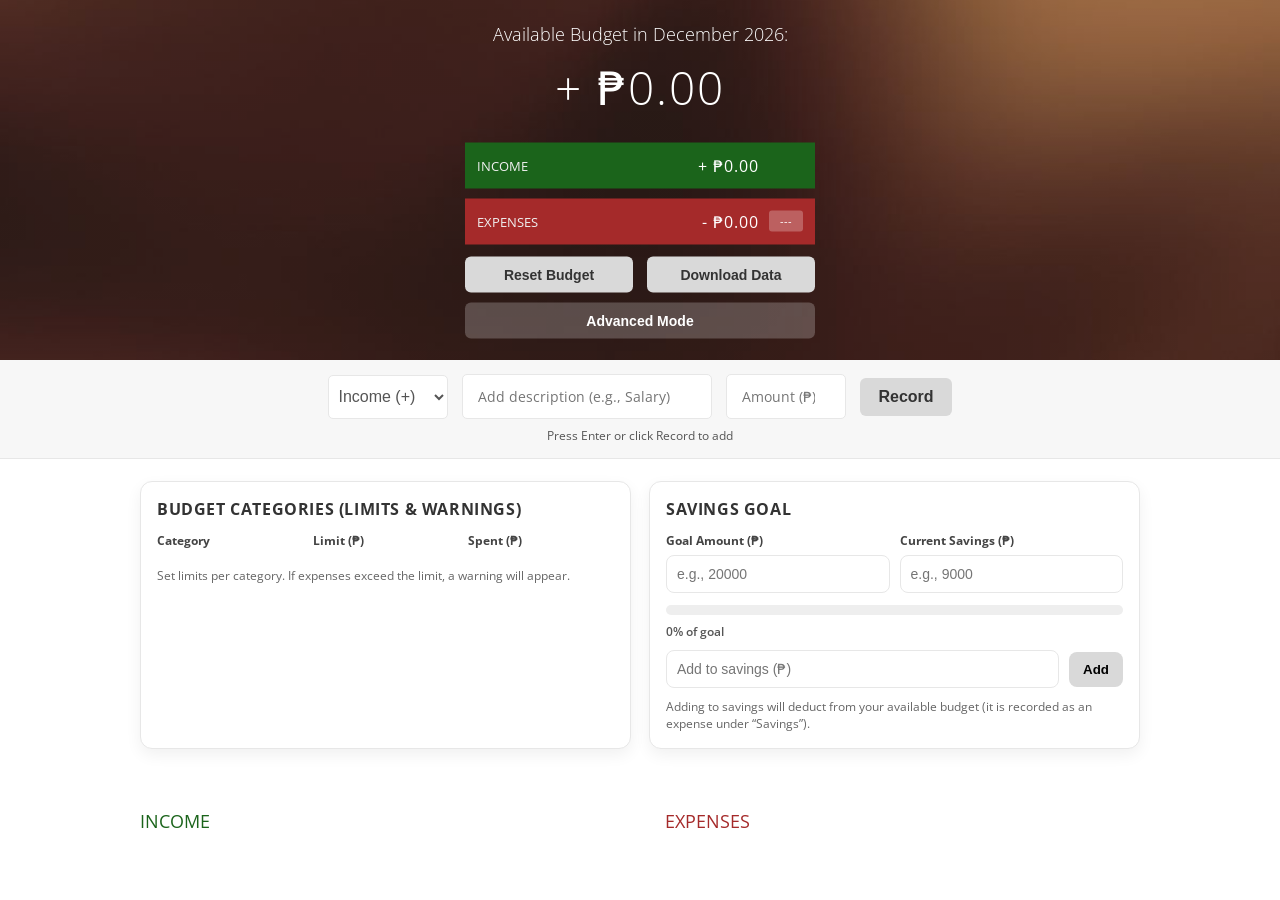
==== index.html @ fd178312 "Add files via upload" ====
<!DOCTYPE html>
<html lang="en">
<head>
    <meta charset="UTF-8">
    <link href="https://fonts.googleapis.com/css?family=Open+Sans:100,300,400,600" rel="stylesheet" type="text/css">
    <link href="https://code.ionicframework.com/ionicons/2.0.1/css/ionicons.min.css" rel="stylesheet" type="text/css">
    <link type="text/css" rel="stylesheet" href="style.css">
    <title>iBudget</title>
</head>
<body>

    <div class="top">
        <div class="budget">
            <div class="budget__title">
                Available Budget in <span class="budget__title--month">%Month%</span>:
            </div>
            <div class="budget__value">+ ₱0.00</div>

            <div class="budget__income clearfix">
                <div class="budget__income--text">Income</div>
                <div class="right">
                    <div class="budget__income--value">+ ₱0.00</div>
                    <div class="budget__income--percentage">&nbsp;</div>
                </div>
            </div>

            <div class="budget__expenses clearfix">
                <div class="budget__expenses--text">Expenses</div>
                <div class="right clearfix">
                    <div class="budget__expenses--value">- ₱0.00</div>
                    <div class="budget__expenses--percentage">---</div>
                </div>
            </div>

            <!-- Buttons -->
            <button class="reset-btn">Reset Budget</button>
            <button class="download-btn">Download Data</button>
            <button class="advanced-toggle-btn" type="button" aria-pressed="false">Advanced Mode</button>

            <!-- Advanced: quick status (hidden in basic mode) -->
            <div class="advanced-status" hidden>
                <div class="advanced-status__row">
                    <div class="advanced-status__label">Financial Risk Level</div>
                    <div class="advanced-status__value risk-level" data-risk="unknown">---</div>
                </div>
                <div class="advanced-status__hint">Based on total expenses vs total income</div>
                <div class="advanced-warning" hidden></div>
            </div>
        </div>
    </div>

    <div class="bottom">
        <div class="add">
            <div class="add__container">
                <select class="add__type">
                    <option value="inc" selected>Income (+)</option>
                    <option value="exp">Expense (-)</option>
                </select>

                <!-- Advanced: category selector (only for expenses) -->
                <select class="add__category" hidden>
                    <option value="Food">Food</option>
                    <option value="Transportation">Transportation</option>
                    <option value="School">School</option>
                    <option value="Bills">Bills</option>
                    <option value="Personal">Personal</option>
                    <option value="Others" selected>Others</option>
                </select>

                <input type="text" class="add__description" placeholder="Add description (e.g., Salary)">
                <input type="number" class="add__value" placeholder="Amount (₱)">
                <button class="add__btn">Record</button>
                <span class="add__hint">Press Enter or click Record to add</span>
            </div>
        </div>

        <!-- Advanced panels -->
        <div class="advanced-panels" hidden>
            <div class="advanced-card">
                <h3>Budget Categories (Limits & Warnings)</h3>
                <div class="category-limits">
                    <div class="category-limits__row">
                        <label>Category</label>
                        <label>Limit (₱)</label>
                        <label>Spent (₱)</label>
                    </div>
                    <div class="category-limits__list"></div>
                </div>
                <div class="advanced-card__hint">Set limits per category. If expenses exceed the limit, a warning will appear.</div>
            </div>

            <div class="advanced-card">
                <h3>Savings Goal</h3>
                <div class="savings-grid">
                    <div class="savings-field">
                        <label for="savings-goal">Goal Amount (₱)</label>
                        <input id="savings-goal" class="savings__goal" type="number" min="0" placeholder="e.g., 20000">
                    </div>
                    <div class="savings-field">
                        <label for="savings-current">Current Savings (₱)</label>
                        <input id="savings-current" class="savings__current" type="number" min="0" placeholder="e.g., 9000">
                    </div>
                </div>
                <div class="savings-progress">
                    <div class="savings-progress__bar"><div class="savings-progress__fill" style="width:0%"></div></div>
                    <div class="savings-progress__text">0% of goal</div>
                </div>

                <div class="savings-add">
                    <input class="savings__add" type="number" min="0" placeholder="Add to savings (₱)">
                    <button class="savings__addbtn" type="button">Add</button>
                </div>
                <div class="advanced-card__hint">Adding to savings will deduct from your available budget (it is recorded as an expense under “Savings”).</div>
            </div>
        </div>

        <div class="container clearfix">
            <div class="income">
                <h2 class="icome__title">Income</h2>
                <div class="income__list"></div>
            </div>

            <div class="expenses">
                <h2 class="expenses__title">Expenses</h2>
                <div class="expenses__list"></div>
            </div>
        </div>
    </div>

    <script src="app.js"></script>
</body>
</html>
---- style.css ----
/**********************************************
*** GENERAL
**********************************************/
* {
    margin: 0;
    padding: 0;
    box-sizing: border-box;
}

.clearfix::after {
    content: "";
    display: table;
    clear: both;
}

body {
    color: #555;
    font-family: Open Sans;
    font-size: 16px;
    position: relative;
    height: 100vh;
    font-weight: 400;
}

.right { float: right; }
.red { color: #A52A2A !important; }
.red-focus:focus { border: 1px solid #A52A2A !important; }

/**********************************************
*** TOP PART
**********************************************/
.top {
    height: 40vh;
    background-image: linear-gradient(rgba(0, 0, 0, 0.35), rgba(0, 0, 0, 0.35)), url(back.png);
    background-size: cover;
    background-position: center;
    position: relative;
}

.budget {
    position: absolute;
    width: 350px;
    top: 50%;
    left: 50%;
    transform: translate(-50%, -50%);
    color: #fff;
}

.budget__title {
    font-size: 18px;
    text-align: center;
    margin-bottom: 10px;
    font-weight: 300;
}

.budget__value {
    font-weight: 300;
    font-size: 46px;
    text-align: center;
    margin-bottom: 25px;
    letter-spacing: 2px;
}

.budget__income,
.budget__expenses {
    padding: 12px;
    text-transform: uppercase;
}

.budget__income {
    margin-bottom: 10px;
    background-color: #1b641b;
}

.budget__expenses {
    background-color: #A52A2A;
}

.budget__income--text,
.budget__expenses--text {
    float: left;
    font-size: 13px;
    color: #f0f0f0;
    margin-top: 2px;
}

.budget__income--value,
.budget__expenses--value {
    letter-spacing: 1px;
    float: left;
}

.budget__income--percentage,
.budget__expenses--percentage {
    float: left;
    width: 34px;
    font-size: 11px;
    padding: 3px 0;
    margin-left: 10px;
}

.budget__expenses--percentage {
    background-color: rgba(255, 255, 255, 0.25);
    text-align: center;
    border-radius: 3px;
}

/**********************************************
*** BOTTOM PART
**********************************************/
/***** FORM *****/
.add {
    padding: 14px;
    border-bottom: 1px solid #e7e7e7;
    background-color: #f7f7f7;
}

.add__container {
    margin: 0 auto;
    text-align: center;
}

.add__type {
    width: 120px;
    border: 1px solid #e7e7e7;
    height: 44px;
    font-size: 16px;
    color: inherit;
    background-color: #fff;
    margin-right: 10px;
    font-weight: 300;
    border-radius: 5px;
    padding-left: 5px;
    transition: border 0.3s;
    cursor: pointer;
}

.add__description,
.add__value {
    border: 1px solid #e7e7e7;
    background-color: #fff;
    color: inherit;
    font-family: inherit;
    font-size: 14px;
    padding: 12px 15px;
    margin-right: 10px;
    border-radius: 5px;
    transition: border 0.3s;
}

.add__description { width: 250px; }
.add__value { width: 120px; }

.add__btn {
    font-size: 16px;
    background-color: #d9d9d9;
    color: #333;
    border: none;
    border-radius: 6px;
    padding: 10px 18px;
    cursor: pointer;
    font-weight: 600;
    transition: background-color 0.25s ease, transform 0.15s ease, box-shadow 0.15s ease;
}

.add__btn:hover {
    background-color: #cfcfcf;
    box-shadow: 0 3px 8px rgba(0,0,0,0.15);
}

.add__btn:active {
    transform: translateY(2px);
    box-shadow: none;
}

.add__type:focus,
.add__description:focus,
.add__value:focus {
    outline: none;
    border: 1px solid #1b641b;
}

/***** LISTS *****/
.container {
    width: 1000px;
    margin: 60px auto;
}

.income {
    float: left;
    width: 475px;
    margin-right: 50px;
}

.expenses {
    float: left;
    width: 475px;
}

h2 {
    text-transform: uppercase;
    font-size: 18px;
    font-weight: 400;
    margin-bottom: 15px;
}

.icome__title { color: #1b641b; }
.expenses__title { color: #A52A2A; }

.item {
    padding: 13px;
    border-bottom: 1px solid #e7e7e7;
    position: relative;
}

.item:first-child { border-top: 1px solid #e7e7e7; }
.item:nth-child(even) { background-color: #f7f7f7; }

.item__description {
    float: left;
}

.cat-badge {
    display: inline-block;
    font-size: 10px;
    font-weight: 700;
    text-transform: uppercase;
    letter-spacing: 0.4px;
    padding: 3px 8px;
    border-radius: 999px;
    background: #e7e7e7;
    color: #333;
    margin-right: 8px;
    vertical-align: middle;
}

.item__value {
    float: left;
    transition: transform 0.3s;
}

.item__percentage {
    float: left;
    margin-left: 20px;
    transition: transform 0.3s;
    font-size: 11px;
    background-color: #f3d6d6;
    padding: 3px;
    border-radius: 3px;
    width: 32px;
    text-align: center;
}

.income .item__value,
.income .item__delete--btn {
    color: #1b641b;
}

.expenses .item__value,
.expenses .item__percentage,
.expenses .item__delete--btn {
    color: #A52A2A;
}

/***** HOVER DELETE BUTTON AS CIRCLE *****/
.item__delete {
    position: absolute;
    right: 10px;
    top: 50%;
    transform: translateY(-50%);
    display: none;
}

.item__delete--btn {
    font-size: 16px;
    background-color: #ccc;
    color: #fff;
    border-radius: 50%;
    width: 24px;
    height: 24px;
    border: none;
    cursor: pointer;
    display: flex;
    align-items: center;
    justify-content: center;
    transition: background-color 0.2s ease;
}

.item__delete--btn:hover {
    background-color: #A52A2A; /* turn red on hover */
}

.item:hover .item__delete {
    display: block;
}

.item:hover .item__value { transform: translateX(-30px); }
.item:hover .item__percentage { transform: translateX(-30px); }

/**********************************************
*** ACTION BUTTONS
**********************************************/
.budget .reset-btn,
.budget .download-btn {
    width: 48%;
    padding: 10px 0;
    margin-top: 12px;
    font-size: 14px;
    font-weight: 600;
    border: none;
    border-radius: 6px;
    cursor: pointer;
    background-color: #d9d9d9;
    color: #333;
    transition: background-color 0.25s ease, transform 0.15s ease, box-shadow 0.15s ease;
}

/* Advanced mode button */
.budget .advanced-toggle-btn {
    width: 100%;
    clear: both;
    padding: 10px 0;
    margin-top: 10px;
    font-size: 14px;
    font-weight: 700;
    border: none;
    border-radius: 6px;
    cursor: pointer;
    background-color: rgba(255,255,255,0.22);
    color: #fff;
    transition: background-color 0.25s ease, transform 0.15s ease, box-shadow 0.15s ease;
}

.budget .advanced-toggle-btn:hover {
    background-color: rgba(255,255,255,0.30);
    box-shadow: 0 3px 10px rgba(0,0,0,0.2);
}

.budget .advanced-toggle-btn:active {
    transform: translateY(2px);
    box-shadow: none;
}

/* Advanced status inside top card */
.advanced-status {
    margin-top: 10px;
    padding: 10px;
    border-radius: 8px;
    background: rgba(255,255,255,0.14);
}

.advanced-status__row {
    display: flex;
    justify-content: space-between;
    align-items: center;
    gap: 10px;
}

.advanced-status__label {
    font-size: 12px;
    opacity: 0.9;
    text-transform: uppercase;
    letter-spacing: 0.6px;
}

.advanced-status__value {
    font-weight: 700;
    padding: 4px 10px;
    border-radius: 999px;
    background: rgba(0,0,0,0.18);
}

.advanced-status__hint {
    margin-top: 6px;
    font-size: 11px;
    opacity: 0.9;
}

.risk-level[data-risk="low"] { background: rgba(27,100,27,0.60); }
.risk-level[data-risk="medium"] { background: rgba(255,166,0,0.60); }
.risk-level[data-risk="high"] { background: rgba(165,42,42,0.70); }

.advanced-warning {
    margin-top: 8px;
    padding: 8px 10px;
    border-radius: 8px;
    background: rgba(165,42,42,0.70);
    font-size: 12px;
    line-height: 1.3;
}

/* Advanced: category selector */
.add__category {
    width: 170px;
    border: 1px solid #e7e7e7;
    height: 44px;
    font-size: 14px;
    color: inherit;
    background-color: #fff;
    margin-right: 10px;
    font-weight: 300;
    border-radius: 5px;
    padding-left: 8px;
    transition: border 0.3s;
    cursor: pointer;
}

/* Advanced panels */
.advanced-panels {
    width: 1000px;
    margin: 22px auto 0;
    display: grid;
    grid-template-columns: 1fr 1fr;
    gap: 18px;
}

.advanced-card {
    background: #fff;
    border: 1px solid #e7e7e7;
    border-radius: 12px;
    padding: 16px;
    box-shadow: 0 6px 16px rgba(0,0,0,0.06);
}

.advanced-card h3 {
    font-size: 16px;
    font-weight: 700;
    margin-bottom: 12px;
    text-transform: uppercase;
    letter-spacing: 0.6px;
    color: #333;
}

.advanced-card__hint {
    margin-top: 10px;
    font-size: 12px;
    color: #666;
}

.category-limits__row {
    display: grid;
    grid-template-columns: 1fr 1fr 1fr;
    gap: 10px;
    font-size: 12px;
    font-weight: 700;
    color: #444;
    margin-bottom: 8px;
}

.category-limits__list {
    display: flex;
    flex-direction: column;
    gap: 10px;
}

.category-limit {
    display: grid;
    grid-template-columns: 1fr 1fr 1fr;
    gap: 10px;
    align-items: center;
    padding: 10px;
    border-radius: 10px;
    background: #f7f7f7;
    border: 1px solid #eee;
}

.category-limit.is-over {
    border-color: rgba(165,42,42,0.45);
    background: rgba(165,42,42,0.08);
}

.category-limit__name {
    font-weight: 700;
    color: #333;
}

.category-limit input {
    width: 100%;
    border: 1px solid #e7e7e7;
    border-radius: 8px;
    padding: 10px;
    font-size: 14px;
}

.category-limit__spent {
    font-weight: 700;
    text-align: right;
}

.category-limit.is-over .category-limit__spent {
    color: #A52A2A;
}

/* Savings */
.savings-grid {
    display: grid;
    grid-template-columns: 1fr 1fr;
    gap: 10px;
}

.savings-field label {
    display: block;
    font-size: 12px;
    font-weight: 700;
    margin-bottom: 6px;
    color: #444;
}

.savings-field input {
    width: 100%;
    border: 1px solid #e7e7e7;
    border-radius: 8px;
    padding: 10px;
    font-size: 14px;
}

.savings-progress {
    margin-top: 12px;
}

.savings-progress__bar {
    height: 10px;
    background: #eee;
    border-radius: 999px;
    overflow: hidden;
}

.savings-progress__fill {
    height: 100%;
    background: #1b641b;
    width: 0%;
}

.savings-progress__text {
    margin-top: 8px;
    font-size: 12px;
    color: #555;
    font-weight: 600;
}

.savings-add {
    margin-top: 10px;
    display: grid;
    grid-template-columns: 1fr auto;
    gap: 10px;
    align-items: center;
}

.savings-add input {
    border: 1px solid #e7e7e7;
    border-radius: 8px;
    padding: 10px;
    font-size: 14px;
}

.savings__addbtn {
    border: none;
    border-radius: 8px;
    padding: 10px 14px;
    font-weight: 700;
    cursor: pointer;
    background: #d9d9d9;
}

.savings__addbtn:hover {
    background: #cfcfcf;
}

@media (max-width: 1050px) {
    .container, .advanced-panels { width: 92%; }
    .advanced-panels { grid-template-columns: 1fr; }
}

.budget .reset-btn { float: left; }
.budget .download-btn { float: right; }

.budget .reset-btn:hover,
.budget .download-btn:hover {
    background-color: #cfcfcf;
    box-shadow: 0 3px 8px rgba(0,0,0,0.15);
}

.budget .reset-btn:active,
.budget .download-btn:active {
    transform: translateY(2px);
    box-shadow: none;
}

.budget .reset-btn:focus,
.budget .download-btn:focus {
    outline: none;
}

/**********************************************
*** HINT TEXT
**********************************************/
.add__hint {
    display: block;
    text-align: center;
    margin-top: 8px;
    font-size: 12px;
    color: #555;
}
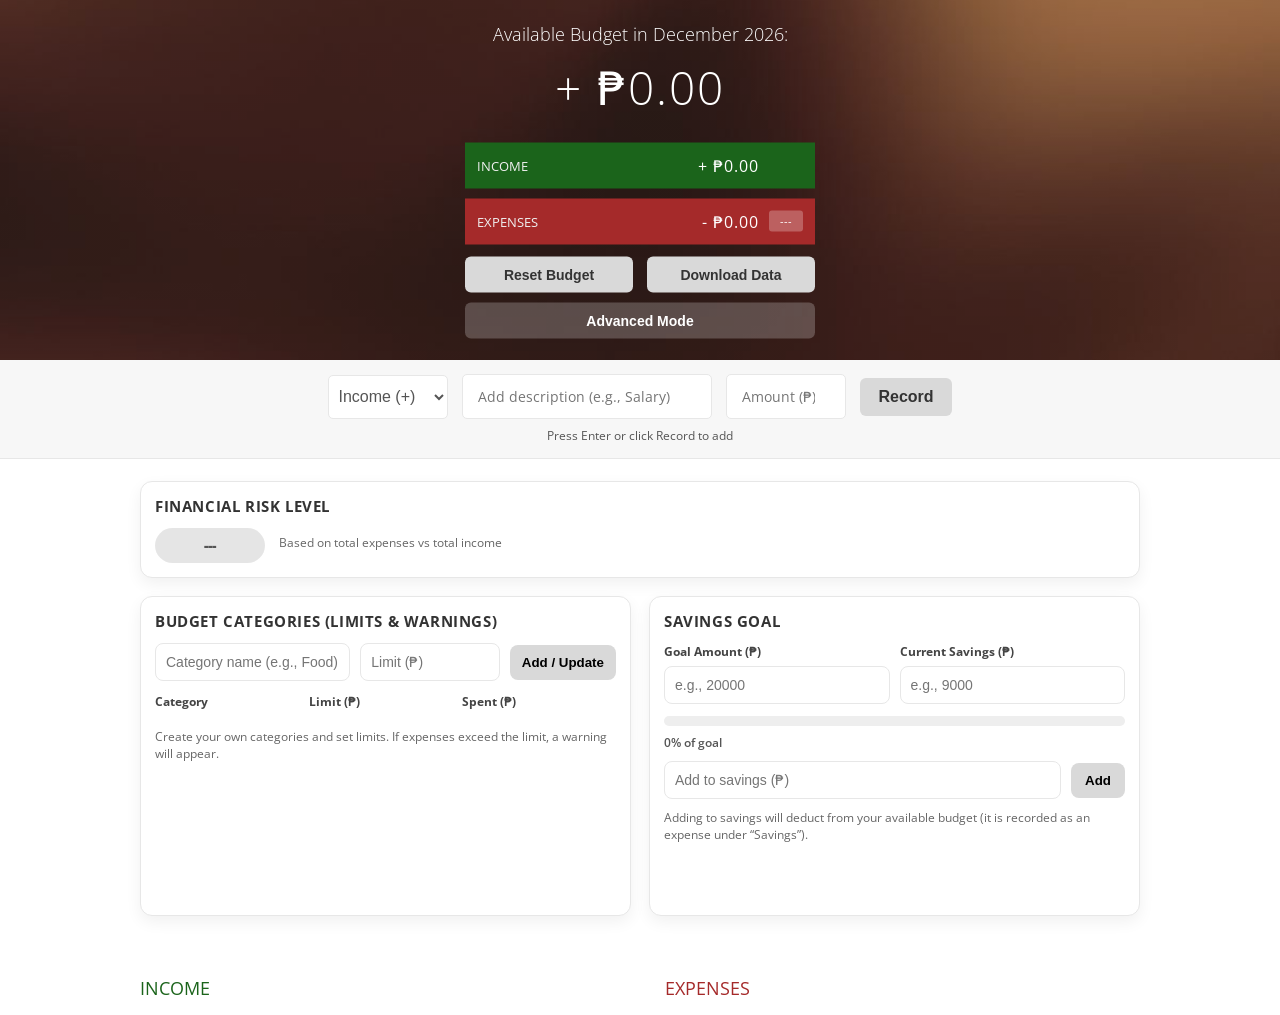
==== commit e924a5c0: "Add files via upload" ====
--- a/index.html
+++ b/index.html
@@ -36,16 +36,6 @@
             <button class="reset-btn">Reset Budget</button>
             <button class="download-btn">Download Data</button>
             <button class="advanced-toggle-btn" type="button" aria-pressed="false">Advanced Mode</button>
-
-            <!-- Advanced: quick status (hidden in basic mode) -->
-            <div class="advanced-status" hidden>
-                <div class="advanced-status__row">
-                    <div class="advanced-status__label">Financial Risk Level</div>
-                    <div class="advanced-status__value risk-level" data-risk="unknown">---</div>
-                </div>
-                <div class="advanced-status__hint">Based on total expenses vs total income</div>
-                <div class="advanced-warning" hidden></div>
-            </div>
         </div>
     </div>
 
@@ -57,15 +47,9 @@
                     <option value="exp">Expense (-)</option>
                 </select>
 
-                <!-- Advanced: category selector (only for expenses) -->
-                <select class="add__category" hidden>
-                    <option value="Food">Food</option>
-                    <option value="Transportation">Transportation</option>
-                    <option value="School">School</option>
-                    <option value="Bills">Bills</option>
-                    <option value="Personal">Personal</option>
-                    <option value="Others" selected>Others</option>
-                </select>
+                <!-- Advanced: category input (only for expenses) -->
+                <input class="add__category" type="text" list="category-list" placeholder="Category" hidden>
+                <datalist id="category-list"></datalist>
 
                 <input type="text" class="add__description" placeholder="Add description (e.g., Salary)">
                 <input type="number" class="add__value" placeholder="Amount (₱)">
@@ -76,20 +60,38 @@
 
         <!-- Advanced panels -->
         <div class="advanced-panels" hidden>
-            <div class="advanced-card">
+            <!-- Risk card first to prevent overlap and improve readability -->
+            <div class="advanced-card advanced-card--full">
+                <h3>Financial Risk Level</h3>
+                <div class="risk-grid">
+                    <div class="risk-badge risk-level" data-risk="unknown">---</div>
+                    <div class="risk-text">
+                        <div class="risk-hint">Based on total expenses vs total income</div>
+                        <div class="advanced-warning" hidden></div>
+                    </div>
+                </div>
+            </div>
+
+            <div class="advanced-card advanced-card--half">
                 <h3>Budget Categories (Limits & Warnings)</h3>
+                <div class="category-add">
+                    <input class="category-add__name" type="text" placeholder="Category name (e.g., Food)">
+                    <input class="category-add__limit" type="number" min="0" placeholder="Limit (₱)">
+                    <button class="category-add__btn" type="button">Add / Update</button>
+                </div>
                 <div class="category-limits">
                     <div class="category-limits__row">
                         <label>Category</label>
                         <label>Limit (₱)</label>
                         <label>Spent (₱)</label>
+                        <label></label>
                     </div>
                     <div class="category-limits__list"></div>
                 </div>
-                <div class="advanced-card__hint">Set limits per category. If expenses exceed the limit, a warning will appear.</div>
+                <div class="advanced-card__hint">Create your own categories and set limits. If expenses exceed the limit, a warning will appear.</div>
             </div>
 
-            <div class="advanced-card">
+            <div class="advanced-card advanced-card--half">
                 <h3>Savings Goal</h3>
                 <div class="savings-grid">
                     <div class="savings-field">
--- a/style.css
+++ b/style.css
@@ -341,40 +341,7 @@
     box-shadow: none;
 }
 
-/* Advanced status inside top card */
-.advanced-status {
-    margin-top: 10px;
-    padding: 10px;
-    border-radius: 8px;
-    background: rgba(255,255,255,0.14);
-}
-
-.advanced-status__row {
-    display: flex;
-    justify-content: space-between;
-    align-items: center;
-    gap: 10px;
-}
-
-.advanced-status__label {
-    font-size: 12px;
-    opacity: 0.9;
-    text-transform: uppercase;
-    letter-spacing: 0.6px;
-}
-
-.advanced-status__value {
-    font-weight: 700;
-    padding: 4px 10px;
-    border-radius: 999px;
-    background: rgba(0,0,0,0.18);
-}
-
-.advanced-status__hint {
-    margin-top: 6px;
-    font-size: 11px;
-    opacity: 0.9;
-}
+/* (Advanced status used to be inside the top card; now shown inside Advanced panels) */
 
 .risk-level[data-risk="low"] { background: rgba(27,100,27,0.60); }
 .risk-level[data-risk="medium"] { background: rgba(255,166,0,0.60); }
@@ -389,7 +356,7 @@
     line-height: 1.3;
 }
 
-/* Advanced: category selector */
+/* Advanced: category input */
 .add__category {
     width: 170px;
     border: 1px solid #e7e7e7;
@@ -402,28 +369,37 @@
     border-radius: 5px;
     padding-left: 8px;
     transition: border 0.3s;
-    cursor: pointer;
 }
 
 /* Advanced panels */
 .advanced-panels {
-    width: 1000px;
+    width: 92%;
+    max-width: 1000px;
     margin: 22px auto 0;
     display: grid;
     grid-template-columns: 1fr 1fr;
     gap: 18px;
 }
 
+.advanced-card--full {
+    grid-column: 1 / -1;
+}
+
+.advanced-card--half {
+    /* ensures both left/right panels feel equally sized */
+    min-height: 320px;
+}
+
 .advanced-card {
     background: #fff;
     border: 1px solid #e7e7e7;
     border-radius: 12px;
-    padding: 16px;
+    padding: 14px;
     box-shadow: 0 6px 16px rgba(0,0,0,0.06);
 }
 
 .advanced-card h3 {
-    font-size: 16px;
+    font-size: 15px;
     font-weight: 700;
     margin-bottom: 12px;
     text-transform: uppercase;
@@ -431,6 +407,60 @@
     color: #333;
 }
 
+/* Risk card layout */
+.risk-grid {
+    display: grid;
+    grid-template-columns: auto 1fr;
+    gap: 14px;
+    align-items: center;
+}
+
+.risk-badge {
+    font-weight: 800;
+    font-size: 14px;
+    padding: 8px 14px;
+    border-radius: 999px;
+    background: rgba(0,0,0,0.10);
+    text-align: center;
+    min-width: 110px;
+}
+
+.risk-hint {
+    font-size: 12px;
+    color: #666;
+    margin-bottom: 6px;
+}
+
+.risk-text .advanced-warning {
+    margin-top: 0;
+}
+
+/* Category add row */
+.category-add {
+    display: grid;
+    grid-template-columns: 1.4fr 1fr auto;
+    gap: 10px;
+    align-items: center;
+    margin-bottom: 12px;
+}
+
+.category-add input {
+    width: 100%;
+    border: 1px solid #e7e7e7;
+    border-radius: 8px;
+    padding: 10px;
+    font-size: 14px;
+}
+
+.category-add__btn {
+    border: none;
+    border-radius: 8px;
+    padding: 10px 12px;
+    font-weight: 700;
+    cursor: pointer;
+    background: #d9d9d9;
+}
+
 .advanced-card__hint {
     margin-top: 10px;
     font-size: 12px;
@@ -439,7 +469,7 @@
 
 .category-limits__row {
     display: grid;
-    grid-template-columns: 1fr 1fr 1fr;
+    grid-template-columns: 1fr 1fr 1fr auto;
     gap: 10px;
     font-size: 12px;
     font-weight: 700;
@@ -455,13 +485,27 @@
 
 .category-limit {
     display: grid;
-    grid-template-columns: 1fr 1fr 1fr;
+    grid-template-columns: 1fr 1fr 1fr auto;
     gap: 10px;
     align-items: center;
     padding: 10px;
     border-radius: 10px;
     background: #f7f7f7;
     border: 1px solid #eee;
+}
+
+.category-limit__delete {
+    border: none;
+    background: transparent;
+    font-size: 18px;
+    cursor: pointer;
+    line-height: 1;
+    padding: 6px 8px;
+    border-radius: 8px;
+}
+
+.category-limit__delete:hover {
+    background: rgba(0,0,0,0.06);
 }
 
 .category-limit.is-over {
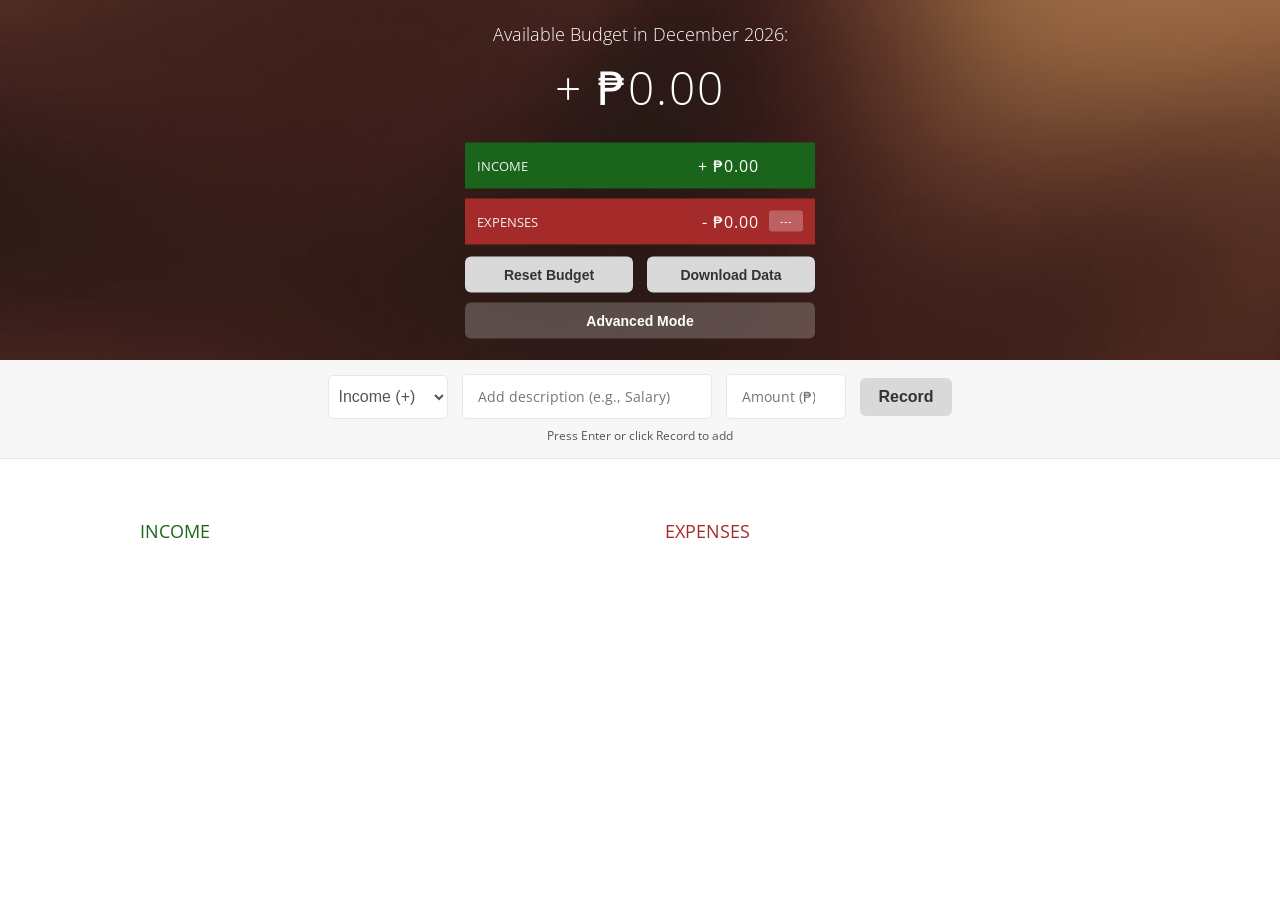
==== commit 24ef3bea: "Add files via upload" ====
--- a/index.html
+++ b/index.html
@@ -47,8 +47,10 @@
                     <option value="exp">Expense (-)</option>
                 </select>
 
-                <!-- Advanced: category input (only for expenses) -->
-                <input class="add__category" type="text" list="category-list" placeholder="Category" hidden>
+                <!-- Advanced: category input (only for expenses)
+                     Used to match expenses to category limits & warnings. -->
+                <input class="add__category" type="text" list="category-list" placeholder="Limit category (for budget warnings)" title="This category name is used for Budget Category limits & warnings" hidden>
+                <span class="add__category-hint" hidden>Used for Budget Category limits & warnings</span>
                 <datalist id="category-list"></datalist>
 
                 <input type="text" class="add__description" placeholder="Add description (e.g., Salary)">
--- a/style.css
+++ b/style.css
@@ -21,6 +21,9 @@
     height: 100vh;
     font-weight: 400;
 }
+
+/* Ensure elements using the HTML 'hidden' attribute are always hidden */
+[hidden] { display: none !important; }
 
 .right { float: right; }
 .red { color: #A52A2A !important; }
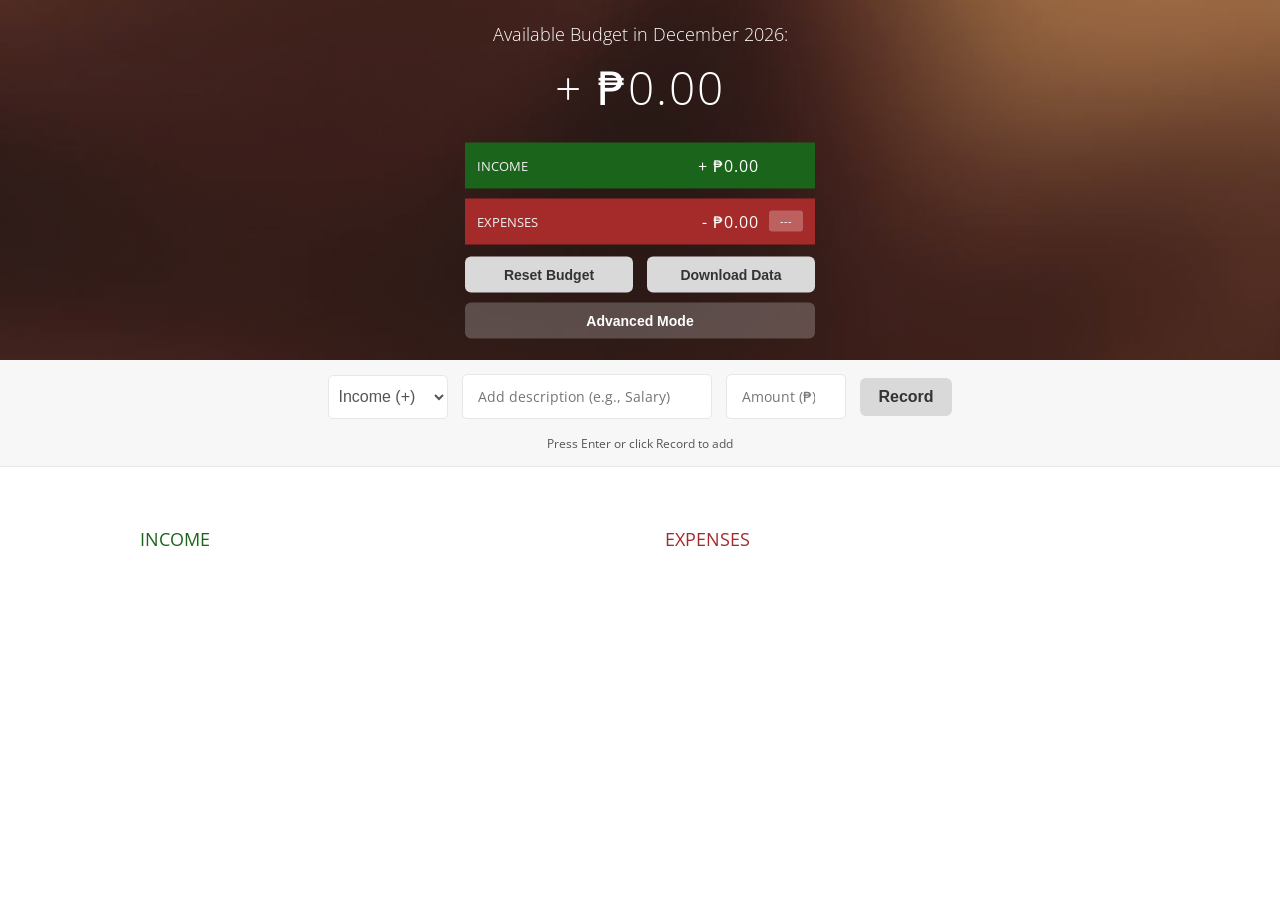
==== commit 29337d2b: "Add files via upload" ====
--- a/index.html
+++ b/index.html
@@ -49,15 +49,19 @@
 
                 <!-- Advanced: category input (only for expenses)
                      Used to match expenses to category limits & warnings. -->
-                <input class="add__category" type="text" list="category-list" placeholder="Limit category (for budget warnings)" title="This category name is used for Budget Category limits & warnings" hidden>
-                <span class="add__category-hint" hidden>Used for Budget Category limits & warnings</span>
-                <datalist id="category-list"></datalist>
+                <div class="add__category-wrap">
+                <input class="add__category" type="text" list="category-list" placeholder="Limit Category" title="Leave blank if no limit" hidden>
+</div>
+<datalist id="category-list"></datalist>
 
                 <input type="text" class="add__description" placeholder="Add description (e.g., Salary)">
                 <input type="number" class="add__value" placeholder="Amount (₱)">
                 <button class="add__btn">Record</button>
-                <span class="add__hint">Press Enter or click Record to add</span>
-            </div>
+                <div class="add__hints">
+                    <span class="add__hint add__hint--left" hidden>Leave blank if no limit</span>
+                    <span class="add__hint add__hint--center">Press Enter or click Record to add</span>
+                </div>
+</div>
         </div>
 
         <!-- Advanced panels -->
--- a/style.css
+++ b/style.css
@@ -648,3 +648,24 @@
     font-size: 12px;
     color: #555;
 }
+
+
+.add__category-wrap{display:inline-block;vertical-align:top;text-align:left;}
+.add__category-wrap .add__category{width:180px;}
+
+
+.add__hints{
+    margin-top: 8px;
+    position: relative;
+    display: flex;
+    align-items: center;
+    justify-content: center;
+}
+.add__hint--left{
+    position: absolute;
+    left: 0;
+    margin-left: 130px; /* aligns roughly under the category input (after type dropdown) */
+}
+.add__hint--center{
+    text-align: center;
+}
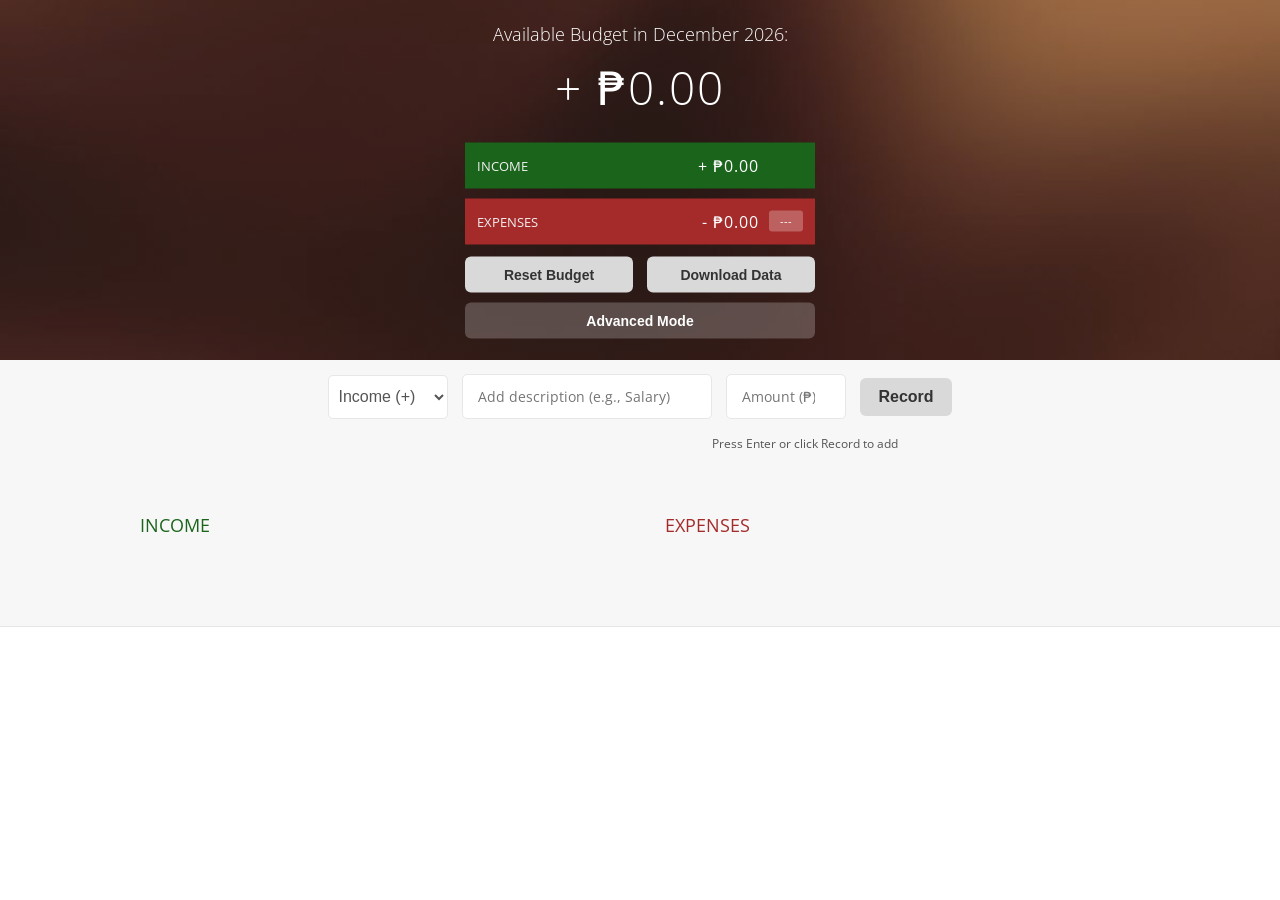
==== commit 5be3bd99: "Add files via upload" ====
--- a/index.html
+++ b/index.html
@@ -42,6 +42,7 @@
     <div class="bottom">
         <div class="add">
             <div class="add__container">
+            <div class="add__form">
                 <select class="add__type">
                     <option value="inc" selected>Income (+)</option>
                     <option value="exp">Expense (-)</option>
--- a/style.css
+++ b/style.css
@@ -654,18 +654,30 @@
 .add__category-wrap .add__category{width:180px;}
 
 
+
+
+
+/* Keep the add form as a single centered block so hints align with inputs */
+.add__form{
+    display: inline-block;
+}
+
+/* Hint row aligned with fixed-width controls */
 .add__hints{
     margin-top: 8px;
-    position: relative;
-    display: flex;
+    display: grid;
+    grid-template-columns: 130px 200px 320px 140px 110px;
     align-items: center;
-    justify-content: center;
-}
+}
+
+/* Under the Limit Category field */
 .add__hint--left{
-    position: absolute;
-    left: 0;
-    margin-left: 130px; /* aligns roughly under the category input (after type dropdown) */
-}
+    grid-column: 2;
+    justify-self: center;
+}
+
+/* Center-ish under the remaining fields (description/value/button) */
 .add__hint--center{
-    text-align: center;
-}
+    grid-column: 3 / -1;
+    justify-self: center;
+}
